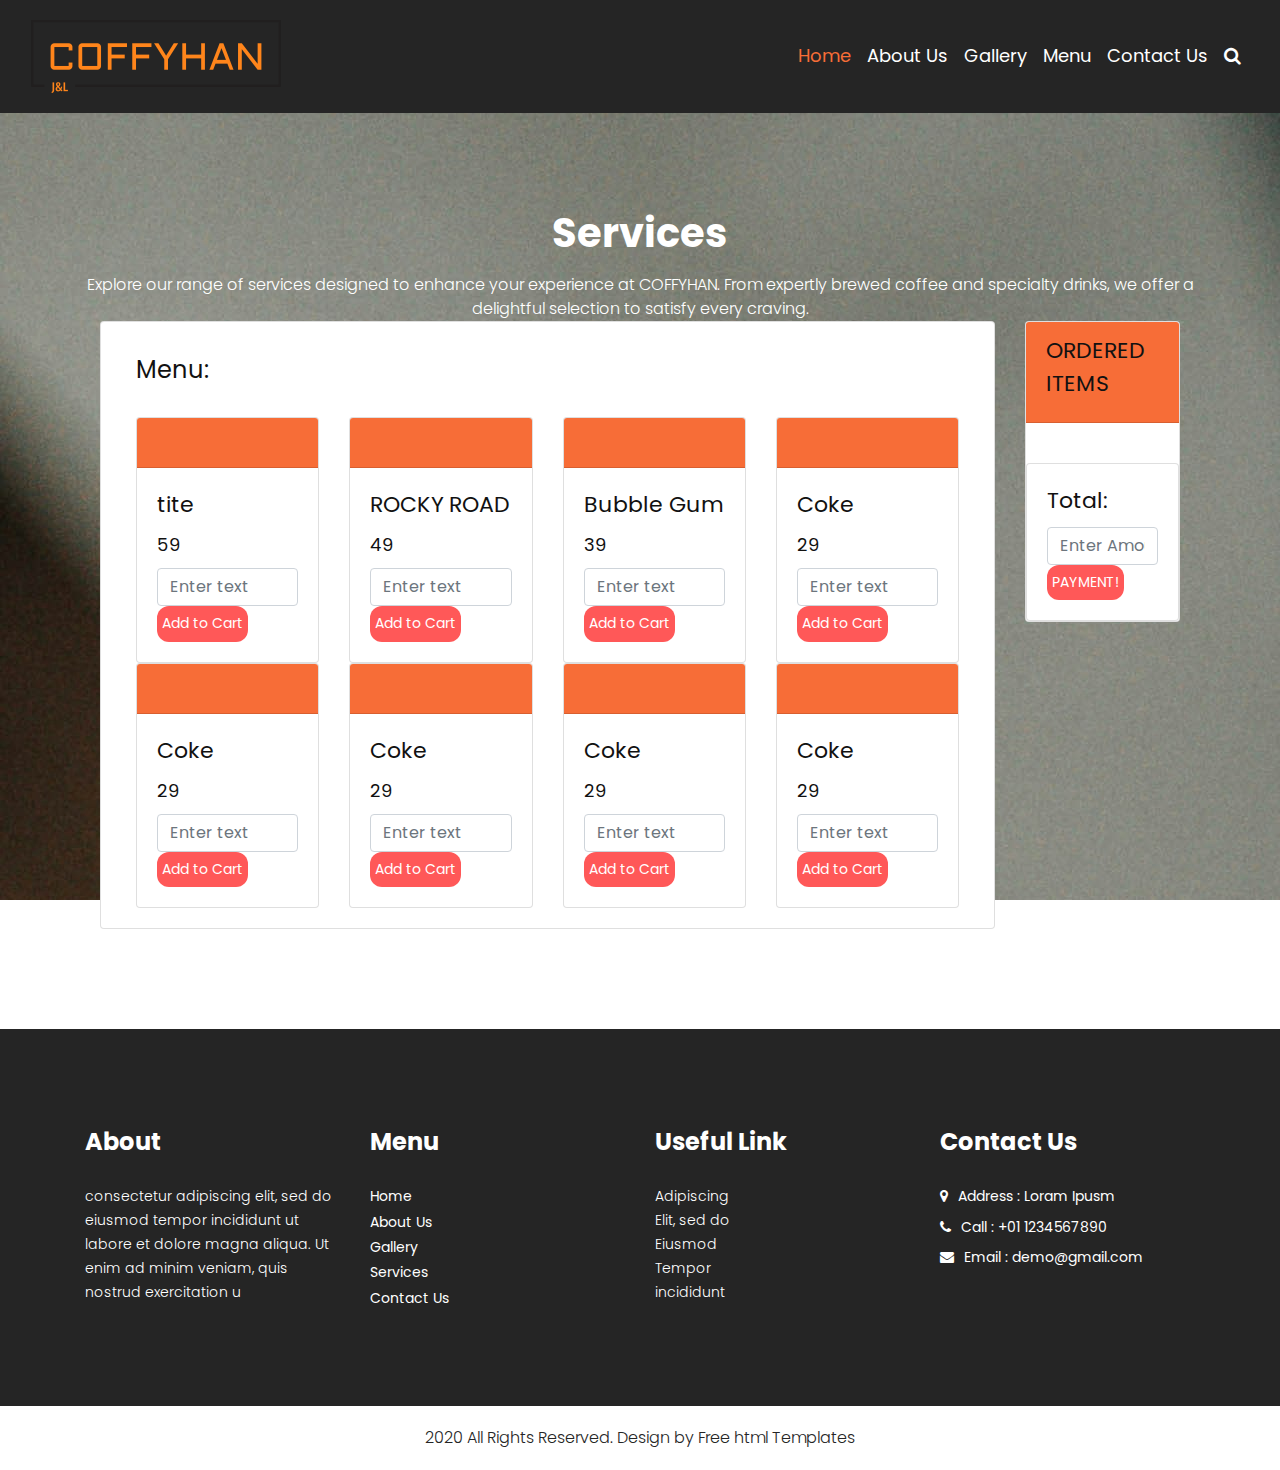
==== services.html @ c464060d "Add files via upload" ====
<!DOCTYPE html>
<html lang="en">
   <head>
      <!-- basic -->
      <meta charset="utf-8">
      <meta http-equiv="X-UA-Compatible" content="IE=edge">
      <meta name="viewport" content="width=device-width, initial-scale=1">
      <!-- mobile metas -->
      <meta name="viewport" content="width=device-width, initial-scale=1">
      <meta name="viewport" content="initial-scale=1, maximum-scale=1">
      <!-- site metas -->
      <title>Services</title>
      <meta name="keywords" content="">
      <meta name="description" content="">
      <meta name="author" content="">
      <!-- bootstrap css -->
      <link rel="stylesheet" type="text/css" href="css/bootstrap.min.css">
      <!-- style css -->
      <link rel="stylesheet" type="text/css" href="css/style.css">
      <!-- Responsive-->
      <link rel="stylesheet" href="css/responsive.css">
      <!-- fevicon -->
      <link rel="icon" href="images/fevicon.png" type="image/gif" />
      <!-- Scrollbar Custom CSS -->
      <link rel="stylesheet" href="css/jquery.mCustomScrollbar.min.css">
      <!-- Tweaks for older IEs-->
      <link rel="stylesheet" href="https://netdna.bootstrapcdn.com/font-awesome/4.0.3/css/font-awesome.css">
      <!-- owl stylesheets --> 
      <link rel="stylesheet" href="css/owl.carousel.min.css">
      <link rel="stylesheet" href="css/owl.theme.default.min.css">
      <link rel="stylesheet" href="https://cdnjs.cloudflare.com/ajax/libs/fancybox/2.1.5/jquery.fancybox.min.css" media="screen">
   </head>
   <body>
      <!--header section start -->
      <div class="header_section">
         <div class="container-fluid">
            <nav class="navbar navbar-expand-lg navbar-light bg-light">
               <div class="logo"><a href="index.html"><img src="images/j123.png"></a></div>
               <button class="navbar-toggler" type="button" data-toggle="collapse" data-target="#navbarNav" aria-controls="navbarNav"aria-expanded="false" aria-label="Toggle navigation">
               <span class="navbar-toggler-icon"></span>
               </button>
               <div class="collapse navbar-collapse" id="navbarNav">
                  <ul class="navbar-nav ml-auto">
                     <li class="nav-item active">
                        <a class="nav-link" href="index.html">Home</a>
                     </li>
                     <li class="nav-item">
                        <a class="nav-link" href="about.html">About Us</a>
                     </li>
                     <li class="nav-item">
                        <a class="nav-link" href="gallery.html">Gallery</a>
                     </li>
                     <li class="nav-item">
                        <a class="nav-link" href="services.html">Menu</a>
                     </li>
                     <li class="nav-item">
                        <a class="nav-link" href="contact.html">Contact Us</a>
                     </li>
                     <li class="nav-item">
                        <a class="nav-link" href="#"><i class="fa fa-search" aria-hidden="true"></i></a>
                     </li>
                  </ul>
               </div>
            </nav>
         </div>
      </div>
      <!--header section end -->
      <!-- services section start -->
      <div class="services_section layout_padding">
         <div class="container">
            <div class="row">
               <div class="col-sm-12">
                  <h1 class="services_taital">Services</h1>
                  <p class="services_text">Explore our range of services designed to enhance your experience at COFFYHAN. From expertly brewed coffee and specialty drinks, we offer a delightful selection to satisfy every craving. </p>
               </div>
            </div>
      <div class="container" >
         <div class="row" id="items" >
           <div class="col-md-10">
             <div class="card">
               <!-- <div class="card-header"> -->
                 <h1 class="Menu">Menu:</h1>
               <!-- </div> -->
               <div class="card-body">     
                 <div class="container">
                   <div class="row">
                     <div class="col-md-3"> <!--Column ITEM 1 card-->
                       <div class="card" id="">
                         <div class="card-header" id="">
                           <img id="" src="" alt="">
                         </div>
                         <div class="card-body">
                           <h2>tite</h2>
                           <h3>59</h3>
                           <div class="quantity">
                             <input type="text" class="form-control" id="Item_1_quantity" placeholder="Enter text">
                           </div>
                           <button id="addtocart" type="button">Add to Cart</button>
                         </div>
                       </div>
                     </div> <!--Column card-->
 
                     <div class="col-md-3"> <!--Column ITEM 2 card-->
                       <div class="card" id="">
                         <div class="card-header" id="">
                           <img id="" src="" alt="">
                         </div>
                         <div class="card-body">
                           <h2>ROCKY ROAD</h2>
                           <h3>49</h3>
                           <div class="quantity">
                             <input type="text" class="form-control" id="Item_2_quantity" placeholder="Enter text">
                           </div>
                           <button id="addtocart" type="button">Add to Cart</button>
                         </div>
                       </div>
                     </div>
 
 
                     
                     <div class="col-md-3"> <!--Column ITEM 3 card-->
                       <div class="card" id="">
                         <div class="card-header" id="">
                           <img id="" src="" alt="">
                         </div>
                         <div class="card-body">
                           <h2>Bubble Gum</h2>
                           <h3>39</h3>
                           <div class="quantity">
                             <input type="text" class="form-control" id="Item_3_quantity" placeholder="Enter text">
                           </div>
                           <button id="addtocart" type="button">Add to Cart</button>
                         </div>
                       </div>
                     </div> <!--Column card-->


                     <div class="col-md-3"> <!--Column ITEM 4 card-->
                       <div class="card" id="">
                         <div class="card-header" id="">
                           <img id="" src="" alt="">
                         </div>
                         <div class="card-body">
                           <h2>Coke</h2>
                           <h3>29</h3>
                           <div class="quantity">
                             <input type="text" class="form-control" id="Item_4_quantity" placeholder="Enter text">
                           </div>
                           <button id="addtocart" type="button">Add to Cart</button>
                         </div>
                       </div>
                     </div> <!--Column card-->
                     <div class="col-md-3"> <!--Column ITEM 4 card-->
                        <div class="card" id="">
                          <div class="card-header" id="">
                            <img id="" src="" alt="">
                          </div>
                          <div class="card-body">
                            <h2>Coke</h2>
                            <h3>29</h3>
                            <div class="quantity">
                              <input type="text" class="form-control" id="Item_4_quantity" placeholder="Enter text">
                            </div>
                            <button id="addtocart" type="button">Add to Cart</button>
                          </div>
                        </div>
                      </div> <!--Column card-->
                      <div class="col-md-3"> <!--Column ITEM 4 card-->
                        <div class="card" id="">
                          <div class="card-header" id="">
                            <img id="" src="" alt="">
                          </div>
                          <div class="card-body">
                            <h2>Coke</h2>
                            <h3>29</h3>
                            <div class="quantity">
                              <input type="text" class="form-control" id="Item_4_quantity" placeholder="Enter text">
                            </div>
                            <button id="addtocart" type="button">Add to Cart</button>
                          </div>
                        </div>
                      </div> <!--Column card-->
                      <div class="col-md-3"> <!--Column ITEM 4 card-->
                        <div class="card" id="">
                          <div class="card-header" id="">
                            <img id="" src="" alt="">
                          </div>
                          <div class="card-body">
                            <h2>Coke</h2>
                            <h3>29</h3>
                            <div class="quantity">
                              <input type="text" class="form-control" id="Item_4_quantity" placeholder="Enter text">
                            </div>
                            <button id="addtocart" type="button">Add to Cart</button>
                          </div>
                        </div>
                      </div> <!--Column card-->
                      <div class="col-md-3"> <!--Column ITEM 4 card-->
                       <div class="card" id="">
                         <div class="card-header" id="">
                           <img id="" src="" alt="">
                         </div>
                         <div class="card-body">
                           <h2>Coke</h2>
                           <h3>29</h3>
                           <div class="quantity">
                             <input type="text" class="form-control" id="Item_4_quantity" placeholder="Enter text">
                           </div>
                           <button id="addtocart" type="button">Add to Cart</button>
                         </div>
                       </div>
                     </div> <!--Column card-->
                   </div>
                 </div>
               </div>
             </div>
           </div>
       
           <div class="col-md-2">
             <div class="card">
               <div class="card-header">
                <h2>ORDERED ITEMS</h2>
               </div>
               <div class="card-body" id="Ordered_Items">
                 <!-- <div class="card">
                   <div class="card-body">
                     <h5 class="card-title">TEST</h5>
                     <p class="card-text">TEST</p>
                   </div>
                 </div> -->
               </div>
               
               <div class="card">
                 <div class="card-body">
                   <h2>Total: <span id="total_amount"> </span> </h2>
                   <input type="text" class="form-control" id="payment_price" placeholder="Enter Amount here">
                   <button id="addtocart" type="button">PAYMENT!</button>
                 </div>
               </div>
             </div>
           </div>
         </div>
       </div>
       </div>
 <script src="app.js"></script>
      <!-- <div class="services_section layout_padding">
         <div class="container">
            <div class="row">
               <div class="col-sm-12">
                  <h1 class="services_taital">Services</h1>
                  <p class="services_text">Typesetting industry lorem Ipsum is simply dummy text of the </p>
               </div>
            </div>
            <div class="services_section_2">
               <div class="row">
                  <div class="col-lg-4 col-sm-12 col-md-4">
                     <div class="box_main active">
                        <div class="house_icon">
                           <img src="images/icon1.png" class="image_1">
                           <img src="images/icon1.png" class="image_2">
                        </div>
                        <h3 class="decorate_text">Original Coffee</h3>
                        <p class="tation_text">Exerci tation ullamcorper suscipit lobortis nisl ut aliquip ex ea </p>
                        <div class="readmore_bt"><a href="#">Read More</a></div>
                     </div>
                  </div>
                  <div class="col-lg-4 col-sm-12 col-md-4">
                     <div class="box_main">
                        <div class="house_icon">
                           <img src="images/icon2.png" class="image_1">
                           <img src="images/icon2.png" class="image_2">
                        </div>
                        <h3 class="decorate_text">20 Coffee Flavors</h3>
                        <p class="tation_text">Exerci tation ullamcorper suscipit lobortis nisl ut aliquip ex ea </p>
                        <div class="readmore_bt"><a href="#">Read More</a></div>
                     </div>
                  </div>
                  <div class="col-lg-4 col-sm-12 col-md-4">
                     <div class="box_main">
                        <div class="house_icon">
                           <img src="images/icon3.png" class="image_1">
                           <img src="images/icon3.png" class="image_2">
                        </div>
                        <h3 class="decorate_text">Pleasant Abient</h3>
                        <p class="tation_text">Exerci tation ullamcorper suscipit lobortis nisl ut aliquip ex ea </p>
                        <div class="readmore_bt"><a href="#">Read More</a></div>
                     </div>
                  </div>
               </div>
            </div>
         </div> -->
      </div>
      <!-- services section end -->
      <!-- footer section start -->
      <div class="footer_section layout_padding">
         <div class="container">
            <div class="row">
               <div class="col-lg-3 col-sm-6">
                  <h3 class="useful_text">About</h3>
                  <p class="footer_text">consectetur adipiscing elit, sed do eiusmod tempor incididunt ut labore et dolore magna aliqua. Ut enim ad minim veniam, quis nostrud exercitation u</p>
               </div>
               <div class="col-lg-3 col-sm-6">
                  <h3 class="useful_text">Menu</h3>
                  <div class="footer_menu">
                     <ul>
                        <li><a href="index.html">Home</a></li>
                        <li><a href="about.html">About Us</a></li>
                        <li><a href="gallery.html">Gallery</a></li>
                        <li><a href="services.html">Services</a></li>
                        <li><a href="contact.html">Contact Us</a></li>
                     </ul>
                  </div>
               </div>
               <div class="col-lg-3 col-sm-6">
                  <h1 class="useful_text">Useful Link</h1>
                  <p class="dummy_text">Adipiscing Elit, sed do Eiusmod Tempor incididunt </p>
               </div>
               <div class="col-lg-3 col-sm-6">
                  <h1 class="useful_text">Contact Us</h1>
                  <div class="location_text">
                     <ul>
                        <li>
                           <a href="#">
                           <i class="fa fa-map-marker" aria-hidden="true"></i><span class="padding_left_10">Address : Loram Ipusm</span>
                           </a>
                        </li>
                        <li>
                           <a href="#">
                           <i class="fa fa-phone" aria-hidden="true"></i><span class="padding_left_10">Call : +01 1234567890</span>
                           </a>
                        </li>
                        <li>
                           <a href="#">
                           <i class="fa fa-envelope" aria-hidden="true"></i><span class="padding_left_10">Email : demo@gmail.com</span>
                           </a>
                        </li>
                     </ul>
                  </div>
               </div>
            </div>
         </div>
      </div>
      <!-- footer section end -->
      <!-- copyright section start -->
      <div class="copyright_section">
         <div class="container">
            <p class="copyright_text">2020 All Rights Reserved. Design by <a href="https://html.design">Free html  Templates</a></p>
         </div>
      </div>
      
      <!-- copyright section end -->
      <!-- Javascript files-->
      <script src="js/jquery.min.js"></script>
      <script src="js/popper.min.js"></script>
      <script src="js/bootstrap.bundle.min.js"></script>
      <script src="js/jquery-3.0.0.min.js"></script>
      <script src="js/plugin.js"></script>
      <!-- sidebar -->
      <script src="js/jquery.mCustomScrollbar.concat.min.js"></script>
      <script src="js/custom.js"></script>     
   </body>
</html>
---- css/style.css ----
/*--------------------------------------------------------------------- File Name: style.css ---------------------------------------------------------------------*/


/*--------------------------------------------------------------------- import Fonts ---------------------------------------------------------------------*/

@import url('https://fonts.googleapis.com/css?family=Rajdhani:300,400,500,600,700');
@import url('https://fonts.googleapis.com/css?family=Poppins:100,100i,200,200i,300,300i,400,400i,500,500i,600,600i,700,700i,800,800i,900,900i');

/*****---------------------------------------- 1) font-family: 'Rajdhani', sans-serif;
 2) font-family: 'Poppins', sans-serif;
 ----------------------------------------*****/


/*--------------------------------------------------------------------- import Files ---------------------------------------------------------------------*/

@import url(animate.min.css);
@import url(normalize.css);
@import url(icomoon.css);
@import url(css/font-awesome.min.css);
@import url(meanmenu.css);
@import url(owl.carousel.min.css);
@import url(swiper.min.css);
@import url(slick.css);
@import url(jquery.fancybox.min.css);
@import url(jquery-ui.css);
@import url(nice-select.css);

/*--------------------------------------------------------------------- skeleton ---------------------------------------------------------------------*/

* {
    box-sizing: border-box !important;
    transition: ease all 0.5s;
}

html {
    scroll-behavior: smooth;
}

body {
    color: #666666;
    font-size: 14px;
    font-family: Poppins;
    line-height: 1.80857;
    font-weight: normal;
    overflow-x: hidden !important;
}

a {
    color: #1f1f1f;
    text-decoration: none !important;
    outline: none !important;
    -webkit-transition: all .3s ease-in-out;
    -moz-transition: all .3s ease-in-out;
    -ms-transition: all .3s ease-in-out;
    -o-transition: all .3s ease-in-out;
    transition: all .3s ease-in-out;
}

h1,
h2,
h3,
h4,
h5,
h6 {
    letter-spacing: 0;
    font-weight: normal;
    position: relative;
    padding: 0 0 10px 0;
    font-weight: normal;
    line-height: normal;
    color: #111111;
    margin: 0
}

h1 {
    font-size: 24px
}

h2 {
    font-size: 22px
}

h3 {
    font-size: 18px
}

h4 {
    font-size: 16px
}

h5 {
    font-size: 14px
}

h6 {
    font-size: 13px
}

*,
*::after,
*::before {
    -webkit-box-sizing: border-box;
    -moz-box-sizing: border-box;
    box-sizing: border-box;
}

h1 a,
h2 a,
h3 a,
h4 a,
h5 a,
h6 a {
    color: #212121;
    text-decoration: none!important;
    opacity: 1
}

button:focus {
    outline: none;
}

ul,
li,
ol {
    margin: 0px;
    padding: 0px;
    list-style: none;
}

p {
    margin: 20px;
    font-weight: 300;
    font-size: 15px;
    line-height: 24px;
}

a {
    color: #222222;
    text-decoration: none;
    outline: none !important;
}

a,
.btn {
    text-decoration: none !important;
    outline: none !important;
    -webkit-transition: all .3s ease-in-out;
    -moz-transition: all .3s ease-in-out;
    -ms-transition: all .3s ease-in-out;
    -o-transition: all .3s ease-in-out;
    transition: all .3s ease-in-out;
}

img {
    max-width: 100%;
    height: auto;
}

 :focus {
    outline: 0;
}

.paddind_bottom_0 {
    padding-bottom: 0 !important;
}

.btn-custom {
    margin-top: 20px;
    background-color: transparent !important;
    border: 2px solid #ddd;
    padding: 12px 40px;
    font-size: 16px;
}

.lead {
    font-size: 18px;
    line-height: 30px;
    color: #767676;
    margin: 0;
    padding: 0;
}

.form-control:focus {
    border-color: #ffffff !important;
    box-shadow: 0 0 0 .2rem rgba(255, 255, 255, .25);
}

.navbar-form input {
    border: none !important;
}

.badge {
    font-weight: 500;
}

blockquote {
    margin: 20px 0 20px;
    padding: 30px;
}

button {
    border: 0;
    margin: 0;
    padding: 0;
    cursor: pointer;
}

.full {
    float: left;
    width: 100%;
}

.layout_padding {
    padding-top: 90px;
    padding-bottom: 0px;
}

/* header section start */

.header_section {
    width: 100%;
    float: left;
    background-color: #252525;
    height: auto;
    background-size: 100%;
}

.bg-light {
    background-color: transparent !important;
}

.header_main {
    width: 100%;
    float: left;
    background: #10e2bd;
    height: 80px;
}

.navbar-light .navbar-nav .active>.nav-link,
.navbar-light .navbar-nav .nav-link.active,
.navbar-light .navbar-nav .nav-link.show,
.navbar-light .navbar-nav .show>.nav-link {
    color: #f76d37;
}

.navbar-light .navbar-nav .nav-link:focus,
.navbar-light .navbar-nav .nav-link:hover {
    color: #f76d37;
}

.navbar {
    padding: 20px 1rem;
}

.navbar-expand-lg .navbar-nav .nav-link {
    padding-right: .5rem;
    padding-left: .5rem;
    font-size: 18px;
    color: #fff;
}



/* header section end */

/* banner section start */

.banner_section {
    width: 100%;
    float: center;
    background-image: url(../images/bannerbg3.jpg);
    height: auto;
    background-size: 100%;
    padding: 10px 0px 25px 0px;
    background-repeat: no-repeat;
    background-size: cover;
    
}

.card-header{
    background-color: #F76D37;
}

/* services card button */
#addtocart{
    color: white;
    background-color: #FF5858;
    border: none;
    border-radius: 12px;
    padding: 5px;

}

.Menu{
    margin-top: 30px;
    margin-left: 35px;
}

/* end ng services buttons */
.banner_taital {
    width: 100%;
    float: center;
    padding: 100px 50px;
    border: #1D3834;
}

.outstanding_text {
    width: 100%;
    float: left;
    font-size: 60px;
    color: #252525;
    padding-bottom: 0px;
}

.coffee_text {
    width: 100%;
    float: left;
    font-size: 70px;
    color: #fdfcfa;
    font-weight: bold;
    padding-bottom: 0px;
}

.there_text {
    width: 100%;
    float: center;
    font-size: 16px;
    color: #fff;
    margin: 0px;
    padding-bottom: 30px;
}
/* .about_img{
    height: 50px;
    size: px; */


.learnmore_bt {
    width: 170px;
}

.learnmore_bt a {
    width: 100%;
    float: left;
    padding-right: 0;
    background-color: #252525;
    color: #fff;
    text-align: center;
    margin-right: 12px;
    height: 53px;
    padding: 15px 40px;
    font-size: 14px;
    text-transform: uppercase;
}

.learnmore_bt a:hover {
    background-color: #f76d37;
    color: #fff;
}

#main_slider a.carousel-control-next {
    left: 0px;
    right: -60px;
    top: 440px;
}

#main_slider a.carousel-control-prev {
    left: -60px;
    right: 0px;
    top: 440px;
}

#main_slider .carousel-control-next,
#main_slider .carousel-control-prev {
    width: 45px;
    height: 45px;
    background: #fff;
    opacity: 1;
    font-size: 30px;
    color: #333333;
    margin: 0 auto;
    z-index: 1;
    margin: 0 auto;
    text-align: center;
}

#main_slider .carousel-control-next:focus,
#main_slider .carousel-control-next:hover,
#main_slider .carousel-control-prev:focus,
#main_slider .carousel-control-prev:hover {
    color: #ffffff;
    background-color: #f76d37;
}

/* banner section end */

/* about section start */

.about_section {
    width: 100%;
    float: left;
}

.about_taital_main {
    width: 100%;
    float: left;
    padding: 120px 0px;
}

.about_taital {
    width: 100%;
    float: left;
    font-size: 40px;
    color: #f76d37;
    font-weight: bold;
    text-transform: uppercase;
}

.about_text {
    width: 100%;
    float: left;
    font-size: 16px;
    color: #4c4c4b;
    margin: 0px;
    padding-top: 10px;
}

.about_text {
    width: 100%;
    float: left;
    font-size: 16px;
    color: #4c4c4b;
    margin: 0px;
    padding-top: 10px;
}

.read_bt {
    width: 175px;
    float: left;
    padding-top: 40px;
}

.read_bt a {
    width: 100%;
    float: left;
    font-size: 18px;
    background-color: #252525;
    color: #ffffff;
    text-align: center;
    padding: 8px;
}

.read_bt a:hover {
    color: #ffffff;
    background-color: #f76d37;
}

/* about section end */

/* gallery section start */

.gallery_section {
    width: 100%;
    float: left;
    padding-bottom: 90px;
}

.gallery_taital {
    width: 100%;
    float: left;
    text-align: center;
    font-size: 40px;
    color: #f76d37;
    font-weight: bold;
}

.gallery_text {
    width: 100%;
    float: left;
    font-size: 16px;
    text-align: center;
    margin: 0px;
    padding-top: 20px;
    color: #262525;
}

.gallery_section_2 {
    width: 100%;
    float: left;
    padding-top: 50px;
}

.image {
    display: block;
    width: 100%;
    height: auto;
}

img.image {
    min-height: 300px;
}

.container_main {
    position: relative;
}

.overlay {
    position: absolute;
    top: 0;
    bottom: 0;
    left: 0;
    right: 0;
    height: 100%;
    width: 100%;
    opacity: 0;
    transition: .5s ease;
    background-color: rgb(254, 230, 220, 0.6);
    margin: 0 auto;
}

.container_main:hover .overlay {
    opacity: 1;
}

.text {
    color: white;
    font-size: 60px;
    position: absolute;
    top: 50%;
    left: 50%;
    -webkit-transform: translate(-50%, -50%);
    -ms-transform: translate(-50%, -50%);
    transform: translate(-50%, -50%);
    width: 80%;
    text-align: center;
}

.seemore_bt {
    width: 170px;
    margin: 0 auto;
    text-align: center;
    display: flex;
}

.seemore_bt a {
    width: 100%;
    text-align: center;
    font-size: 18px;
    color: #ffffff;
    background-color: #252525;
    padding: 10px 0px;
    margin-top: 40px;
}

.seemore_bt a:hover {
    background-color: #f76d37;
    color: #ffffff;
}

a:hover {
    color: #f76d37;
    text-decoration: underline;
}

/* gallery section end */

/* services section start */

.services_section {
    width: 100%;
    float: left;
    background-image: url(../images/coffyhanbg.jpg);
    height: auto;
    padding-bottom: 100px;
    background-attachment: fixed;
}

.services_taital {
    width: 100%;
    float: left;
    font-size: 40px;
    color: #ffffff;
    font-weight: bold;
    text-align: center;
}

.services_text {
    width: 100%;
    float: left;
    font-size: 16px;
    color: #ffffff;
    margin: 0px;
    text-align: center;
}

.house_icon {
    width: 200px;
    height: auto;
    border-radius: 100%;
    display: flex;
    justify-content: center;
    align-items: center;
    margin: 0 auto;
}

.house_icon img {
    width: 45px;
    min-height: 50px;
}

.box_main .house_icon .image_2 {
    display: none;
}

.box_main:hover .house_icon .image_2 {
    display: block;
}

.box_main:hover .house_icon .image_1 {
    display: none;
}

.box_main:hover {
    background-color: #ffffff;
}

.box_main {
    width: 100%;
    background-color: #f76d37;
    padding: 40px 30px;
    box-shadow: 0px 0px 18px -6px;
}

.box_main:hover .decorate_text {
    color: #000;
}

.box_main:hover .tation_text {
    color: #000;
}

.box_main:hover .readmore_bt {
    display: block;
}

.box_main:hover .readmore_bt a {
    color: #ffffff;
    background-color: #000;
}

.services_section_2 {
    width: 100%;
    float: left;
    padding-top: 50px;
}

.decorate_text {
    width: 100%;
    font-size: 28px;
    color: #ffffff;
    padding-top: 30px;
    text-align: center;
}

.tation_text {
    width: 100%;
    font-size: 14px;
    color: #ffffff;
    margin: 0px;
    text-align: center;
}

.readmore_bt {
    width: 175px;
    padding-top: 40px;
    margin: 0 auto;
    display: flex;
    display: none;
    padding-bottom: 40px;
}

.readmore_bt a {
    width: 100%;
    float: left;
    font-size: 18px;
    background-color: #070603;
    color: #ffffff;
    text-align: center;
    padding: 8px;
    text-transform: uppercase;
}

.readmore_bt a:hover {
    color: #ffffff;
    background-color: #f76d37;
}

/* services section end */

/* client section start */

.client_section {
    width: 100%;
    float: left;
}

.client_taital {
    width: 100%;
    float: left;
    font-size: 40px;
    color: #f76d37;
    font-weight: bold;
    font-family: 'Poppins', sans-serif;
}

.client_text {
    width: 100%;
    font-size: 16px;
    color: #252525;
    margin: 0 auto;
}

.client_section_2 {
    width: 100%;
    float: left;
    margin-top: 50px;
    padding-bottom: 100px;
}

.testimonial_section_2 {
    width: 100%;
    float: left;
    padding: 0px 40px 30px 40px;
    position: relative;
}

.testimonial_section_2::after {
    content: '';
    position: absolute;
    width: 100px;
    height: 150px;
    border-top: 3px solid #252525;
    border-left: 3px solid #252525;
    top: 12px;
    left: 0px;
    right: initial;
}

.testimonial_section_2::before {
    content: '';
    position: absolute;
    width: 100px;
    height: 150px;
    border-bottom: 3px solid #252525;
    border-right: 3px solid #252525;
    top: 12px;
    left: initial;
    right: 0px;
}

.client_name_text {
    width: 100%;
    float: left;
    font-size: 24px;
    color: #f76d37;
    text-transform: uppercase;
    padding-left: 100px;
    font-weight: bold;
}

.quick_icon {
    text-align: right;
    padding-left: 30px;
}

.customer_text {
    width: 100%;
    float: left;
    font-size: 16px;
    color: #252525;
    margin: 0px;
}

.carousel-indicators li {
    position: relative;
    -ms-flex: 0 1 auto;
    flex: 0 1 auto;
    width: 55px;
    height: 18px;
    margin-right: 3px;
    margin-left: 3px;
    text-indent: -999px;
    background-color: #252525;
    border-radius: 20px;
}

.carousel-indicators {
    bottom: 0px;
}

.carousel-indicators .active {
    background-color: #f76d37;
}

/* client section end */

/* contact section start */

.contact_section {
    width: 100%;
    float: left;
}

.contact_text {
    width: 100%;
    float: left;
    font-size: 40px;
    text-align: center;
    color: #f76d37;
    font-weight: bold;
}

.contact_section_2 {
    width: 100%;
    float: left;
}

.mail_section {
    width: 100%;
    float: left;
    background-image: url(../images/img-9.png);
    height: auto;
    padding: 23px 70px;
    background-repeat: no-repeat;
    background-size: cover;
}

.long_text {
    width: 52%;
    margin: 0 auto;
    font-size: 16px;
    text-align: center;
    color: #b2afaf;
    padding-top: 30px;
    display: flex;
}

.email_text {
    width: 100%;
    float: left;
    margin-top: 20px;
}

.email-bt {
    color: #080707;
    width: 100%;
    height: 55px;
    font-size: 20px;
    padding: 20px 40px;
    border: 0px;
    border-radius: 30px;
}

.massage-bt {
    color: #080707;
    width: 100%;
    height: 150px;
    font-size: 20px;
    padding: 40px;
    border: 0px;
    border-radius: 50px;
}

.send_btn {
    width: 170px;
    margin: 0 auto;
    text-align: center;
}

.main_bt a {
    width: 100%;
    margin: 0 auto;
    text-align: center;
    font-size: 16px;
    color: #ffffff;
    background-color: #d33a11;
    padding: 15px 50px 12px 50px;
    border-radius: 30px;
    display: block;
}

.main_bt a {
    color: #ffffff;
    background-color: #d33a11;
}

.main_bt a:hover {
    color: #323131;
    background-color: #ffffff;
}

.padding_0 {
    padding: 0px;
}

/* contact section end */

/* footer section start */

.footer_section {
    width: 100%;
    float: left;
    background-color: #252525;
    height: auto;
    padding: 95px 0px;
}

.useful_text {
    width: 100%;
    font-size: 24px;
    color: #ffffff;
    margin-bottom: 15px;
    font-weight: bold;
}

.footer_text {
    width: 100%;
    float: left;
    font-size: 14px;
    color: #ffffff;
    margin: 0px;
}

.footer_menu {
    width: 100%;
    float: left;
}

.footer_menu ul {
    margin: 0px;
    padding: 0px;
}

.footer_menu li {
    font-size: 14px;
    color: #ffffff;
}

.footer_menu li a {
    color: #ffffff;
}

.footer_menu li a:hover {
    color: #f76d37;
}

.dummy_text {
    width: 30%;
    float: left;
    font-size: 14px;
    color: #ffffff;
    margin: 0px;
}

.location_text {
    width: 100%;
    float: left;
}

.location_text ul {
    margin: 0px;
    padding: 0px;
}

.location_text li {
    font-size: 14px;
    color: #ffffff;
    padding: 0px 0px 5px 0px;
}

.location_text li a {
    color: #ffffff;
}

.location_text li a:hover {
    color: #f76d37;
}

.padding_left_10 {
    padding-left: 10px;
}


/* footer section end */

/* copyright section start */

.copyright_section {
    width: 100%;
    float: left;
    background-color: #ffffff;
    height: auto;
}

.copyright_text {
    width: 100%;
    float: left;
    font-size: 16px;
    color: #252525;
    text-align: center;
    margin-left: 0px;
}

.copyright_text a {
    color: #252525;
}

.copyright_text a:hover {
    color: #f76d37;
}


/* copyright section end */

.margin_top90 {
    margin-top: 90px;
}
---- css/responsive.css ----
/*--------------------------------------------------------------------- File Name: responsive.css ---------------------------------------------------------------------*/


/*------------------------------------------------------------------- 991px x 768px ---------------------------------------------------------------------*/

@media only screen and (min-width: 768px) and (max-width: 991px) {
    .header-search {
        padding: 15px 0px;
    }
}


/*------------------------------------------------------------------- 767px x 599px ---------------------------------------------------------------------*/

@media only screen and (min-width: 599px) and (max-width: 767px) {
    .logo {
        text-align: center;
    }
    .cart-content-right {
        padding-bottom: 5px;
    }
    .mg {
        margin: 0px 0px;
    }
    .menu-area-main {
        height: 256px;
        overflow-y: auto;
    }
    .megamenu>.row [class*="col-"] {
        padding: 0px;
    }
    .menu-area-main .megamenu .men-cat {
        padding: 0px 15px;
    }
    .menu-area-main .megamenu .women-cat {
        padding: 0px 15px;
    }
    .menu-area-main .megamenu .el-cat {
        padding: 0px 15px;
    }
    .mean-container .mean-nav ul li a.mean-expand {
        height: 19px;
    }
    .category-box.women-box {
        display: none;
    }
    .cart-box {
        display: inline-block;
        margin: 0px 30px;
    }
    .wish-box {
        float: none;
        margin: 0px 30px;
        display: inline-block;
    }
    .menu-add {
        display: none;
    }
    .category-box {
        display: none;
    }
    .mean-container .mean-nav ul li ol {
        padding: 0px;
    }
    .mean-container .mean-nav ul li a {
        padding: 10px 20px;
        width: 94.8%;
    }
    .mean-container .mean-nav ul li li a {
        width: 92%;
        padding: 1em 4%;
    }
    .mean-container .mean-nav ul li li li a {
        width: 100%;
    }
    .header-search {
        padding: 15px 0px;
    }
    #collapseFilter.d-md-block {
        padding: 30px 0px;
    }
}


/*------------------------------------------------------------------- 599px x 280px ---------------------------------------------------------------------*/

@media only screen and (min-width: 280px) and (max-width: 599px) {
    .cart-content-right {
        padding-bottom: 5px;
    }
    .megamenu>.row [class*="col-"] {
        padding: 0px;
    }
    .menu-area-main .megamenu .men-cat {
        padding: 0px 15px;
    }
    .menu-area-main .megamenu .women-cat {
        padding: 0px 15px;
    }
    .menu-area-main .megamenu .el-cat {
        padding: 0px 15px;
    }
    .mean-container .mean-nav ul li a {
        padding: 1em 4%;
        width: 92%;
    }
    .mean-container .mean-nav ul li li a {
        width: 90%;
        padding: 1em 5%;
    }
    .mean-container .sub-full.megamenu-categories ol li a {
        padding: 5px 0px;
        text-transform: capitalize;
        width: 100%;
    }
    .megamenu .sub-full.megamenu-categories .women-box .banner-up-text a {
        width: auto;
        border: none;
        float: none;
    }
    .menu-area-main {
        height: 45px;
        overflow-y: auto;
    }
    .mean-container .mean-nav ul li a.mean-expand {
        top: 0;
    }
}

@media (min-width: 992px) and (max-width: 1199px) {
    #main_slider a.carousel-control-prev {
        top: 95%;
    }
    #main_slider a.carousel-control-next {
        top: 95%;
    }
    .banner_taital {
        padding: 20px 0px;
    }
    .banner_section {
        background-size: 100% 100%;
        padding: 50px 0px;
    }
    .about_taital_main {
        padding: 60px 0px;
    }
    .mail_section {
        padding: 23px 20px;
    }
    .decorate_text {
        font-size: 26px;
    }
}

@media (min-width: 768px) and (max-width: 991px) {
    #main_slider a.carousel-control-prev {
        top: 90%;
    }
    #main_slider a.carousel-control-next {
        top: 90%;
    }
    .navbar {
        padding: 20px 0px;
    }
    .logo {
        width: 50%;
    }
    .navbar-toggler {
        background-color: #fff;
        border: 1px solid #fff;
    }
    .navbar-expand-lg .navbar-nav .nav-link {
        text-align: center;
    }
    .banner_section {
        background-size: 100% 100%;
    }
    .outstanding_text {
        font-size: 50px;
    }
    .coffee_text {
        font-size: 60px;
    }
    .there_text {
        width: 60%;
        font-size: 14px;
    }
    .about_taital_main {
        padding: 31px 0px;
    }
    .about_text {
        font-size: 14px;
    }
    .about_img {
        margin-top: 30px;
    }
    .gallery_text {
        font-size: 14px;
    }
    img.image {
        min-height: 210px;
    }
    .box_main {
        margin-top: 20px;
    }
    .mail_section {
        padding: 23px 15px;
    }
    .footer_section {
        padding: 50px 0px;
    }
    .useful_text {
        padding-top: 20px;
    }
    .box_main {
        padding: 40px 5px;
    }
    .container_main {
        margin-top: 30px;
    }
    .gallery_section_2 {
        padding-top: 0;
    }
    .testimonial_section_2 {
        padding: 0px 0px 30px 0px;
    }
    .testimonial_section_2::before {
        height: 200px;
    }
    .testimonial_section_2::after {
        height: 200px;
    }
    .customer_text {
        font-size: 14px;
        padding: 0px 30px;
    }
    .client_name_text {
        padding-left: 130px;
    }
    .client_section_2 {
        padding-bottom: 50px;
    }
    .decorate_text {
        font-size: 22px;
    }
}

@media (min-width: 576px) and (max-width: 767px) {
    #main_slider a.carousel-control-prev {
        top: 90%;
    }
    #main_slider a.carousel-control-next {
        top: 90%;
    }
    .navbar {
        padding: 20px 0px;
    }
    .logo {
        width: 50%;
    }
    .navbar-toggler {
        background-color: #fff;
        border: 1px solid #fff;
    }
    .navbar-expand-lg .navbar-nav .nav-link {
        text-align: center;
    }
    .banner_section {
        background-size: 100% 100%;
    }
    .outstanding_text {
        font-size: 30px;
    }
    .coffee_text {
        font-size: 40px;
    }
    .there_text {
        width: 100%;
        font-size: 14px;
    }
    .about_taital_main {
        padding: 0px;
    }
    .about_text {
        font-size: 14px;
    }
    .about_img {
        margin-top: 30px;
    }
    .gallery_text {
        font-size: 14px;
    }
    .box_main {
        margin-top: 20px;
    }
    .mail_section {
        padding: 23px 15px;
    }
    .footer_section {
        padding: 50px 0px;
    }
    .useful_text {
        padding-top: 20px;
    }
    .container_main {
        margin-top: 30px;
    }
    .gallery_section_2 {
        padding-top: 0;
    }
    .testimonial_section_2 {
        padding: 0px 0px 30px 0px;
    }
    .testimonial_section_2::before {
        display: none;
    }
    .testimonial_section_2::after {
        display: none;
    }
    .client_name_text {
        padding-left: 0px;
    }
    .customer_text {
        font-size: 14px;
    }
    .client_section_2 {
        padding-bottom: 50px;
    }
}

@media (max-width: 575px) {
    #main_slider a.carousel-control-prev {
        top: 90%;
    }
    #main_slider a.carousel-control-next {
        top: 90%;
    }
    .navbar {
        padding: 20px 0px;
    }
    .logo {
        width: 50%;
    }
    .navbar-toggler {
        background-color: #fff;
        border: 1px solid #fff;
    }
    .navbar-expand-lg .navbar-nav .nav-link {
        text-align: center;
    }
    .banner_section {
        background-size: 100% 100%;
    }
    .outstanding_text {
        font-size: 30px;
    }
    .coffee_text {
        font-size: 40px;
    }
    .there_text {
        width: 100%;
        font-size: 14px;
    }
    .about_taital_main {
        padding: 0px;
    }
    .about_text {
        font-size: 14px;
    }
    .about_img {
        margin-top: 30px;
    }
    .gallery_text {
        font-size: 14px;
    }
    .box_main {
        margin-top: 20px;
    }
    .mail_section {
        padding: 23px 15px;
    }
    .footer_section {
        padding: 50px 0px;
    }
    .useful_text {
        padding-top: 20px;
    }
    .container_main {
        margin-top: 30px;
    }
    .gallery_section_2 {
        padding-top: 0;
    }
    .testimonial_section_2 {
        padding: 0px 0px 30px 0px;
    }
    .testimonial_section_2::before {
        display: none;
    }
    .testimonial_section_2::after {
        display: none;
    }
    .client_name_text {
        padding-left: 0px;
    }
    .customer_text {
        font-size: 14px;
    }
    .client_section_2 {
        padding-bottom: 50px;
    }
}
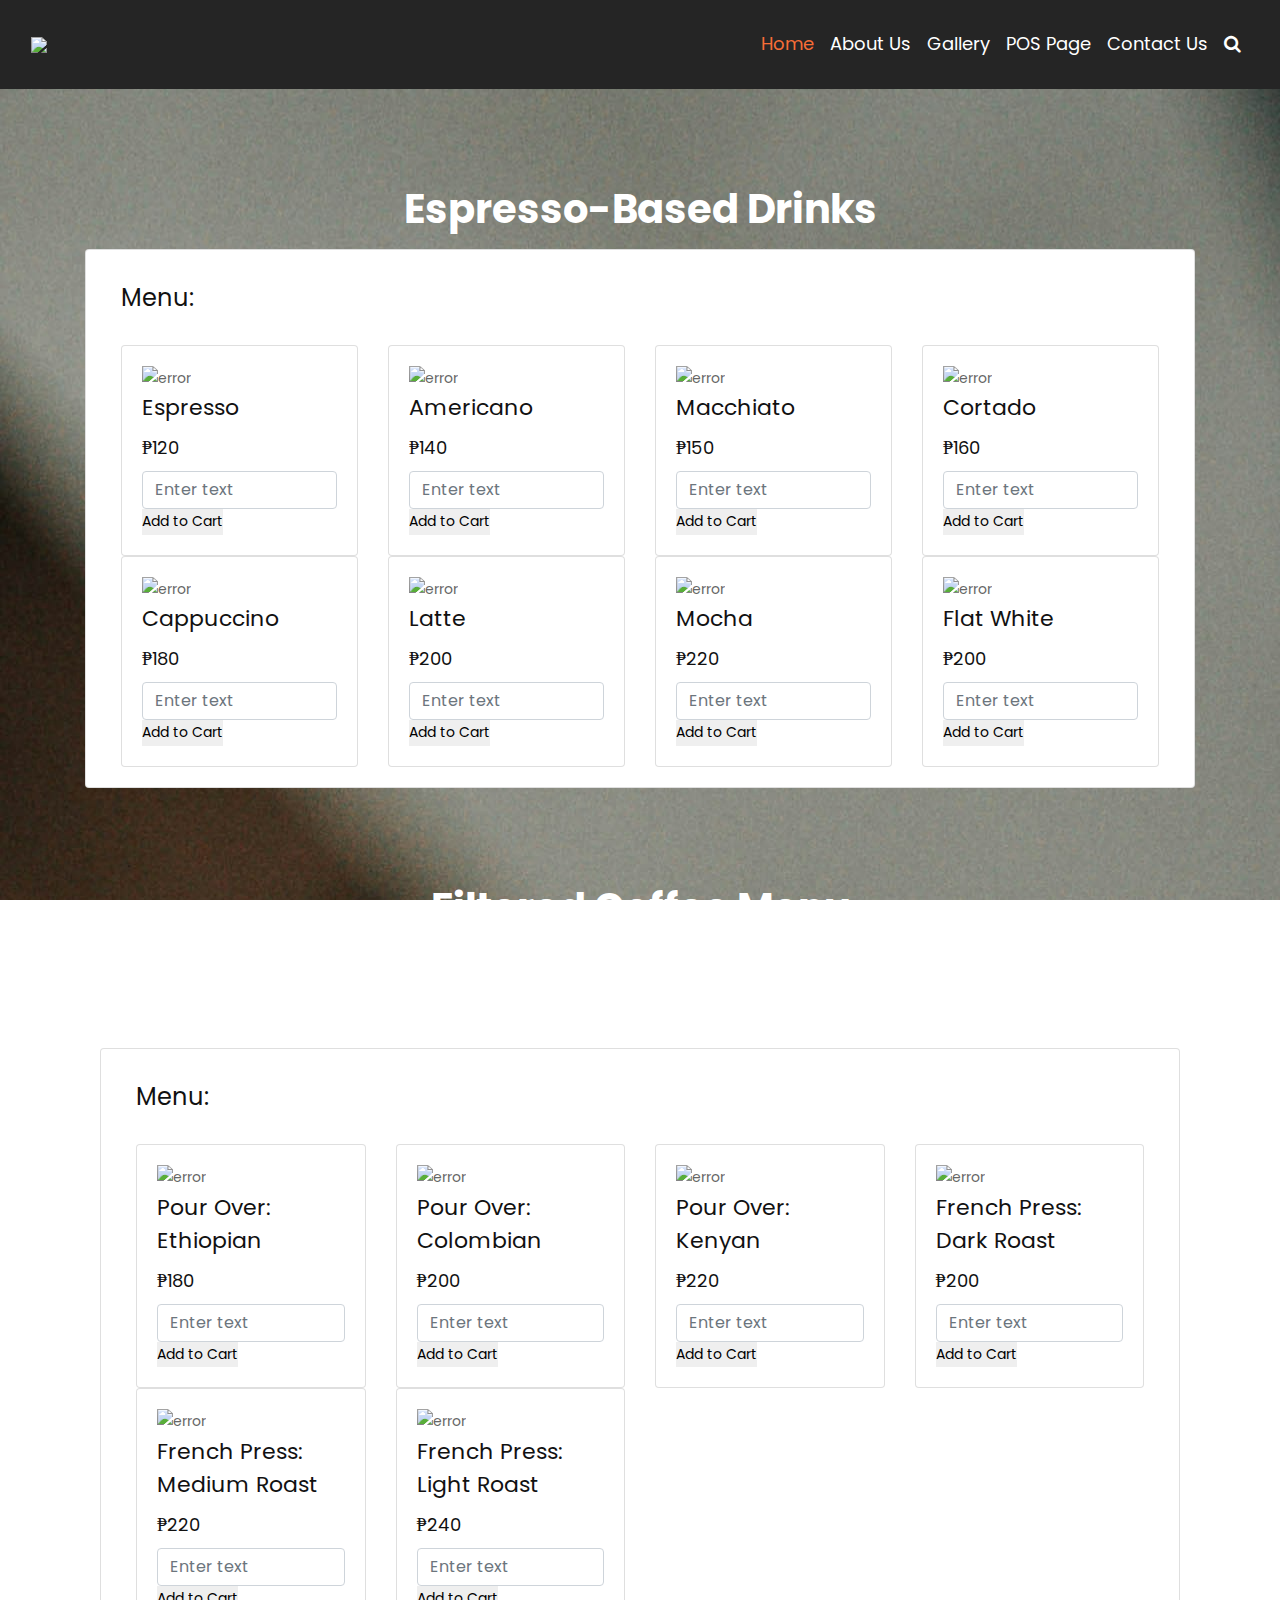
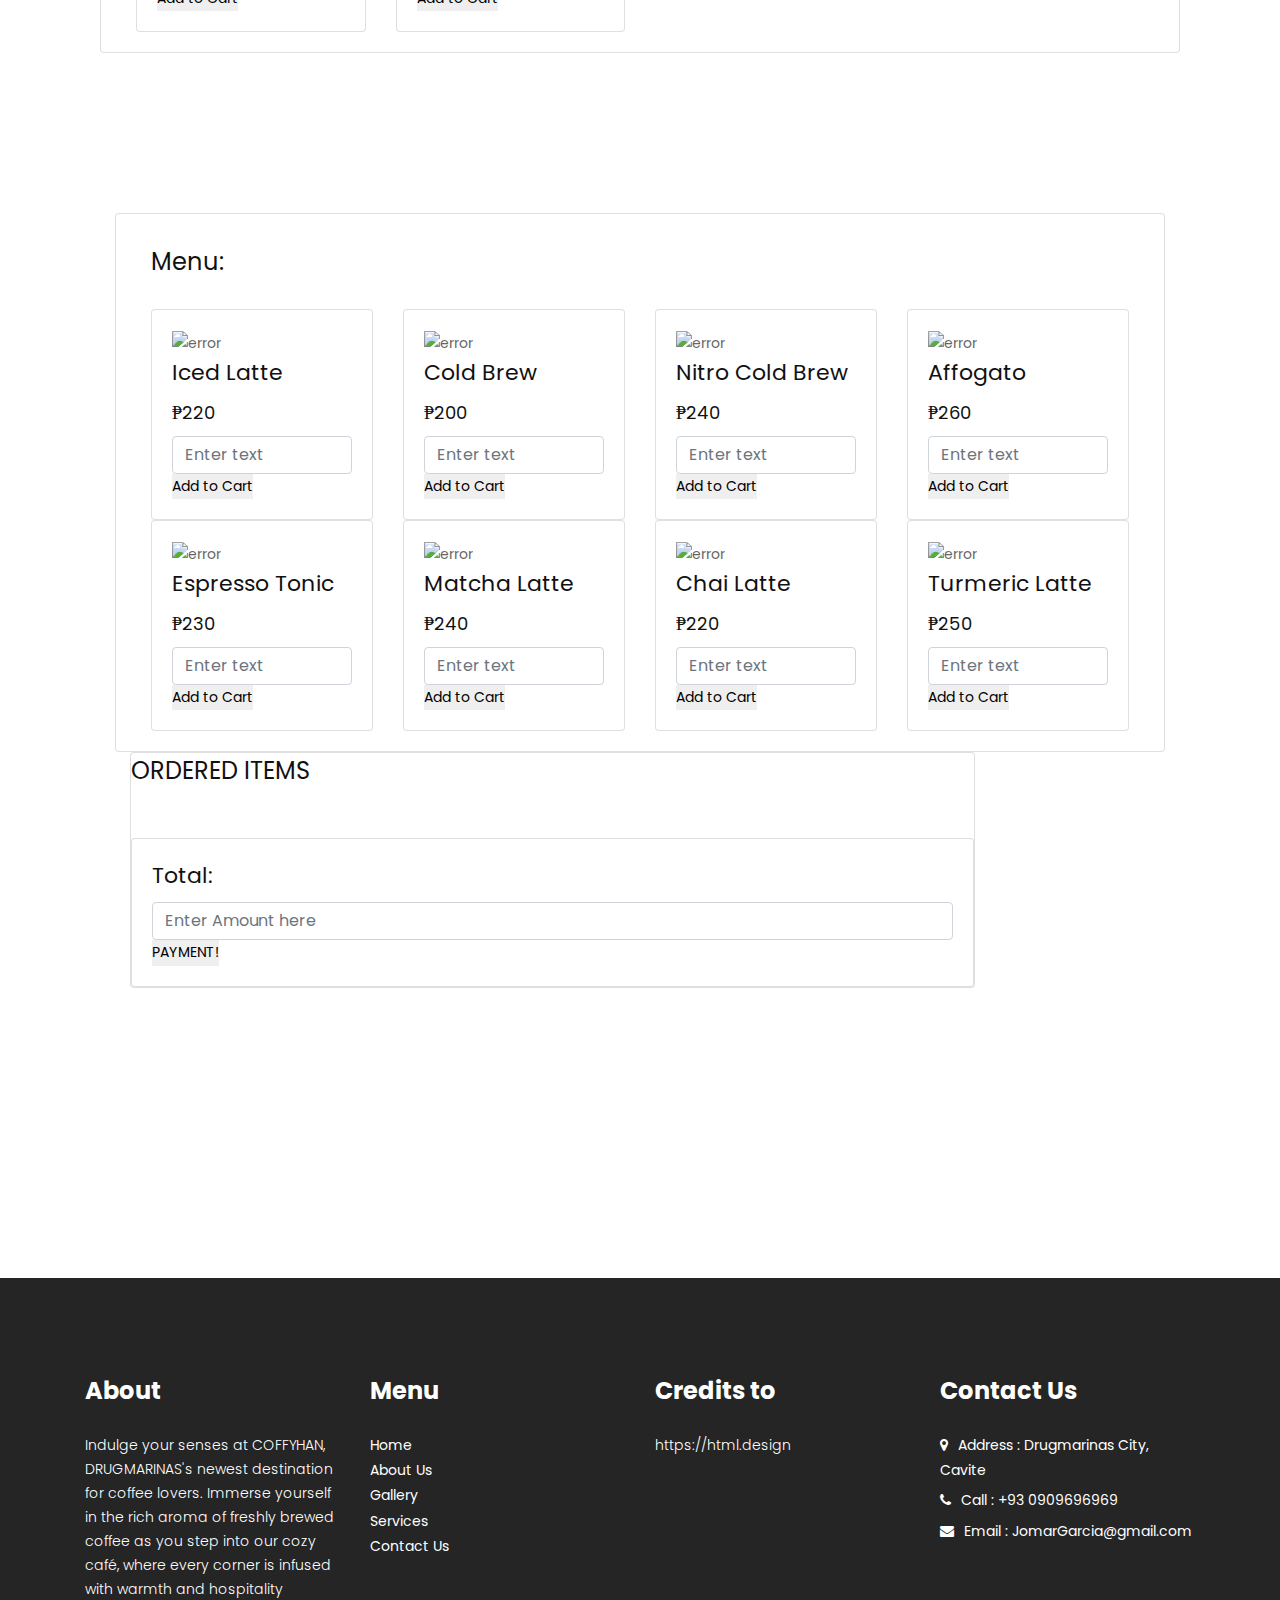
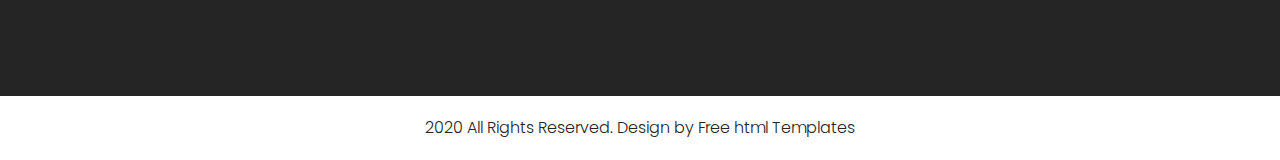
==== commit aaf4de90: "Merge 38717209c6c216eacef7ef1be8ffc9b6cab10ee4 into c464060da17dd9e7d60802c5f2048abbc3626369" ====
--- a/services.html
+++ b/services.html
@@ -35,7 +35,7 @@
       <div class="header_section">
          <div class="container-fluid">
             <nav class="navbar navbar-expand-lg navbar-light bg-light">
-               <div class="logo"><a href="index.html"><img src="images/j123.png"></a></div>
+               <div class="logo"><a href="index.html"><img src="images/coffylogo.png"></a></div>
                <button class="navbar-toggler" type="button" data-toggle="collapse" data-target="#navbarNav" aria-controls="navbarNav"aria-expanded="false" aria-label="Toggle navigation">
                <span class="navbar-toggler-icon"></span>
                </button>
@@ -51,7 +51,7 @@
                         <a class="nav-link" href="gallery.html">Gallery</a>
                      </li>
                      <li class="nav-item">
-                        <a class="nav-link" href="services.html">Menu</a>
+                        <a class="nav-link" href="services.html">POS Page</a>
                      </li>
                      <li class="nav-item">
                         <a class="nav-link" href="contact.html">Contact Us</a>
@@ -67,289 +67,538 @@
       <!--header section end -->
       <!-- services section start -->
       <div class="services_section layout_padding">
-         <div class="container">
-            <div class="row">
-               <div class="col-sm-12">
-                  <h1 class="services_taital">Services</h1>
-                  <p class="services_text">Explore our range of services designed to enhance your experience at COFFYHAN. From expertly brewed coffee and specialty drinks, we offer a delightful selection to satisfy every craving. </p>
-               </div>
-            </div>
-      <div class="container" >
-         <div class="row" id="items" >
-           <div class="col-md-10">
-             <div class="card">
-               <!-- <div class="card-header"> -->
-                 <h1 class="Menu">Menu:</h1>
-               <!-- </div> -->
-               <div class="card-body">     
-                 <div class="container">
-                   <div class="row">
-                     <div class="col-md-3"> <!--Column ITEM 1 card-->
-                       <div class="card" id="">
-                         <div class="card-header" id="">
-                           <img id="" src="" alt="">
+        <div class="container">
+          <div class="row">
+             <div class="col-sm-12">
+                <h1 class="services_taital">Espresso-Based Drinks</h1>
+                <!-- <p class="services_text">Explore our range of services designed to enhance your experience at COFFYHAN. From expertly brewed coffee and specialty drinks, we offer a delightful selection to satisfy every craving. </p> -->
+             </div>
+          </div>
+    <div class="container" >
+       <div class="row" id="items" >
+         <div class="col-md-20">
+           <div class="card">
+             <!-- <div class="card-header"> -->
+               <h1 class="Menu">Menu:</h1>
+             <!-- </div> -->
+             <div class="card-body">     
+               <div class="container">
+                 <div class="row">
+                   <div class="col-md-3"> <!--Column ITEM 1 card-->
+                     <div class="card" id="">
+                       <!-- <div class="card-header" id="">
+                         <img id="" src="" alt="">
+                       </div> -->
+                       <div class="card-body">
+                        <img src="images/espre2.jpg" alt="error">
+                         <h2>Espresso</h2>
+                         <h3>₱120</h3>
+                         <div class="quantity">
+                           <input type="text" class="form-control" id="Item_1_quantity" placeholder="Enter text">
                          </div>
-                         <div class="card-body">
-                           <h2>tite</h2>
-                           <h3>59</h3>
-                           <div class="quantity">
-                             <input type="text" class="form-control" id="Item_1_quantity" placeholder="Enter text">
-                           </div>
-                           <button id="addtocart" type="button">Add to Cart</button>
-                         </div>
-                       </div>
-                     </div> <!--Column card-->
- 
-                     <div class="col-md-3"> <!--Column ITEM 2 card-->
-                       <div class="card" id="">
-                         <div class="card-header" id="">
-                           <img id="" src="" alt="">
-                         </div>
-                         <div class="card-body">
-                           <h2>ROCKY ROAD</h2>
-                           <h3>49</h3>
-                           <div class="quantity">
-                             <input type="text" class="form-control" id="Item_2_quantity" placeholder="Enter text">
-                           </div>
-                           <button id="addtocart" type="button">Add to Cart</button>
-                         </div>
+                         <button id="Item_1_Enter" type="button">Add to Cart</button>
                        </div>
                      </div>
- 
- 
-                     
-                     <div class="col-md-3"> <!--Column ITEM 3 card-->
-                       <div class="card" id="">
-                         <div class="card-header" id="">
-                           <img id="" src="" alt="">
+                   </div> <!--Column card-->
+
+                   <div class="col-md-3"> <!--Column ITEM 2 card-->
+                     <div class="card" id="">
+                       <!-- <div class="card-header" id="">
+                         <img id="" src="" alt="">
+                       </div> -->
+                       <div class="card-body">
+                        <img src="images/americano.jpg" alt="error">
+                         <h2>Americano</h2>
+                         <h3>₱140
+                        </h3>
+                         <div class="quantity">
+                           <input type="text" class="form-control" id="Item_2_quantity" placeholder="Enter text">
                          </div>
-                         <div class="card-body">
-                           <h2>Bubble Gum</h2>
-                           <h3>39</h3>
-                           <div class="quantity">
-                             <input type="text" class="form-control" id="Item_3_quantity" placeholder="Enter text">
-                           </div>
-                           <button id="addtocart" type="button">Add to Cart</button>
+                         <button id="Item_2_Enter" type="button">Add to Cart</button>
+                       </div>
+                     </div>
+                   </div>
+                   <div class="col-md-3"> <!--Column ITEM 3 card-->
+                     <div class="card" id="">
+                       <!-- <div class="card-header" id="">
+                         <img id="" src="" alt="">
+                       </div> -->
+                       <div class="card-body">
+                        <img src="images/macchiato.jpg" alt="error">
+                         <h2>Macchiato</h2>
+                         <h3>₱150</h3>
+                         <div class="quantity">
+                           <input type="text" class="form-control" id="Item_3_quantity" placeholder="Enter text">
                          </div>
+                         <button id="Item_3_Enter" type="button">Add to Cart</button>
                        </div>
-                     </div> <!--Column card-->
+                     </div>
+                   </div> <!--Column card-->
 
 
-                     <div class="col-md-3"> <!--Column ITEM 4 card-->
-                       <div class="card" id="">
-                         <div class="card-header" id="">
-                           <img id="" src="" alt="">
+                   <div class="col-md-3"> <!--Column ITEM 4 card-->
+                     <div class="card" id="">
+                       <!-- <div class="card-header" id="">
+                         <img id="" src="" alt="">
+                       </div> -->
+                       <div class="card-body">
+                        <img src="images/cortado.jpg" alt="error">
+                         <h2>Cortado</h2>
+                         <h3>₱160</h3>
+                         <div class="quantity">
+                           <input type="text" class="form-control" id="Item_4_quantity" placeholder="Enter text">
                          </div>
-                         <div class="card-body">
-                           <h2>Coke</h2>
-                           <h3>29</h3>
-                           <div class="quantity">
-                             <input type="text" class="form-control" id="Item_4_quantity" placeholder="Enter text">
-                           </div>
-                           <button id="addtocart" type="button">Add to Cart</button>
+                         <button id="Item_4_Enter" type="button">Add to Cart</button>
+                       </div>
+                     </div>
+                   </div> <!--Column card-->
+                   <div class="col-md-3"> <!--Column ITEM 4 card-->
+                      <div class="card" id="">
+                        <!-- <div class="card-header" id="">
+                          <img id="" src="" alt="">
+                        </div> -->
+                        <div class="card-body">
+                          <img src="images/cappuccino.jpg" alt="error">
+                          <h2>Cappuccino</h2>
+                          <h3>₱180</h3>
+                          <div class="quantity">
+                            <input type="text" class="form-control" id="Item_5_quantity" placeholder="Enter text">
+                          </div>
+                          <button id="Item_5_Enter" type="button">Add to Cart</button>
+                        </div>
+                      </div>
+                    </div> <!--Column card-->
+                    <div class="col-md-3"> <!--Column ITEM 4 card-->
+                     <div class="card" id="">
+                        <!--<div class="card-header" id="">
+                          <img id="" src="" alt="">
+                        </div> -->
+                        <div class="card-body">
+                          <img src="images/latte.jpg" alt="error">
+                          <h2>Latte</h2>
+                          <h3>₱200</h3>
+                          <div class="quantity">
+                            <input type="text" class="form-control" id="Item_6_quantity" placeholder="Enter text">
+                          </div>
+                          <button id="Item_6_Enter" type="button">Add to Cart</button>
+                        </div>
+                      </div>
+                    </div> <!--Column card-->
+                    <div class="col-md-3"> <!--Column ITEM 4 card-->
+                      <div class="card" id="">
+                        <!-- <div class="card-header" id="">
+                          <img id="" src="" alt="">
+                        </div> -->
+                        <div class="card-body">
+                          <img src="images/mocha.jpg" alt="error">
+                          <h2>Mocha</h2>
+                          <h3>₱220</h3>
+                          <div class="quantity">
+                            <input type="text" class="form-control" id="Item_7_quantity" placeholder="Enter text">
+                          </div>
+                          <button id="Item_7_Enter" type="button">Add to Cart</button>
+                        </div>
+                      </div>
+                    </div> <!--Column card-->
+                    <div class="col-md-3"> <!--Column ITEM 4 card-->
+                     <div class="card" id="">
+                       <!-- <div class="card-header" id="">
+                         <img id="" src="" alt="">
+                       </div> -->
+                       <div class="card-body">
+                        <img src="images/flat white.jpg" alt="error">
+                         <h2>Flat White</h2>
+                         <h3>₱200</h3>
+                         <div class="quantity">
+                           <input type="text" class="form-control" id="Item_8_quantity" placeholder="Enter text">
                          </div>
+                         <button id="Item_8_Enter" type="button">Add to Cart</button>
                        </div>
-                     </div> <!--Column card-->
-                     <div class="col-md-3"> <!--Column ITEM 4 card-->
-                        <div class="card" id="">
-                          <div class="card-header" id="">
-                            <img id="" src="" alt="">
-                          </div>
-                          <div class="card-body">
-                            <h2>Coke</h2>
-                            <h3>29</h3>
-                            <div class="quantity">
-                              <input type="text" class="form-control" id="Item_4_quantity" placeholder="Enter text">
-                            </div>
-                            <button id="addtocart" type="button">Add to Cart</button>
-                          </div>
-                        </div>
-                      </div> <!--Column card-->
-                      <div class="col-md-3"> <!--Column ITEM 4 card-->
-                        <div class="card" id="">
-                          <div class="card-header" id="">
-                            <img id="" src="" alt="">
-                          </div>
-                          <div class="card-body">
-                            <h2>Coke</h2>
-                            <h3>29</h3>
-                            <div class="quantity">
-                              <input type="text" class="form-control" id="Item_4_quantity" placeholder="Enter text">
-                            </div>
-                            <button id="addtocart" type="button">Add to Cart</button>
-                          </div>
-                        </div>
-                      </div> <!--Column card-->
-                      <div class="col-md-3"> <!--Column ITEM 4 card-->
-                        <div class="card" id="">
-                          <div class="card-header" id="">
-                            <img id="" src="" alt="">
-                          </div>
-                          <div class="card-body">
-                            <h2>Coke</h2>
-                            <h3>29</h3>
-                            <div class="quantity">
-                              <input type="text" class="form-control" id="Item_4_quantity" placeholder="Enter text">
-                            </div>
-                            <button id="addtocart" type="button">Add to Cart</button>
-                          </div>
-                        </div>
-                      </div> <!--Column card-->
-                      <div class="col-md-3"> <!--Column ITEM 4 card-->
-                       <div class="card" id="">
-                         <div class="card-header" id="">
-                           <img id="" src="" alt="">
-                         </div>
-                         <div class="card-body">
-                           <h2>Coke</h2>
-                           <h3>29</h3>
-                           <div class="quantity">
-                             <input type="text" class="form-control" id="Item_4_quantity" placeholder="Enter text">
-                           </div>
-                           <button id="addtocart" type="button">Add to Cart</button>
-                         </div>
-                       </div>
-                     </div> <!--Column card-->
-                   </div>
-                 </div>
-               </div>
-             </div>
-           </div>
-       
-           <div class="col-md-2">
-             <div class="card">
-               <div class="card-header">
-                <h2>ORDERED ITEMS</h2>
-               </div>
-               <div class="card-body" id="Ordered_Items">
-                 <!-- <div class="card">
-                   <div class="card-body">
-                     <h5 class="card-title">TEST</h5>
-                     <p class="card-text">TEST</p>
-                   </div>
-                 </div> -->
-               </div>
-               
-               <div class="card">
-                 <div class="card-body">
-                   <h2>Total: <span id="total_amount"> </span> </h2>
-                   <input type="text" class="form-control" id="payment_price" placeholder="Enter Amount here">
-                   <button id="addtocart" type="button">PAYMENT!</button>
+                     </div>
+                   </div> <!--Column card-->
                  </div>
                </div>
              </div>
            </div>
          </div>
+         <div class="services_section layout_padding"><div class="container">
+             <div class="row">
+                <div class="col-sm-12">
+                   <h1 class="services_taital">Filtered Coffee Menu</h1>
+                   <!-- <p class="services_text">Explore our range of services designed to enhance your experience at COFFYHAN. From expertly brewed coffee and specialty drinks, we offer a delightful selection to satisfy every craving. </p> -->
+                </div>
+             </div>
+            </div>
+            </div>
+          </div>
+       <div class="container" >
+          <div class="row" id="items" >
+            <div class="col-md-20">
+              <div class="card">
+                <!-- <div class="card-header"> -->
+                  <h1 class="Menu">Menu:</h1>
+                <!-- </div> -->
+                <div class="card-body">     
+                  <div class="container">
+                    <div class="row">
+                      <div class="col-md-3"> <!--Column ITEM 1 card-->
+                        <div class="card" id="">
+                          <!-- <div class="card-header" id="">
+                            <img id="" src="" alt="">
+                          </div> -->
+                          <div class="card-body">
+                            <img src="images/Ethiopian.jpg" alt="error">
+                            <h2>Pour Over: Ethiopian</h2>
+                            <h3>₱180</h3>
+                            <div class="quantity">
+                              <input type="text" class="form-control" id="Item_9_quantity" placeholder="Enter text">
+                            </div>
+                            <button id="Item_9_Enter" type="button">Add to Cart</button>
+                          </div>
+                        </div>
+                      </div> <!--Column card-->
+  
+                      <div class="col-md-3"> <!--Column ITEM 2 card-->
+                        <div class="card" id="">
+                          <!-- <div class="card-header" id="">
+                            <img id="" src="" alt="">
+                          </div> -->
+                          <div class="card-body">
+                            <img src="images/columbian.jpg" alt="error">
+                            <h2>Pour Over: Colombian</h2>
+                            <h3>₱200</h3>
+                            <div class="quantity">
+                              <input type="text" class="form-control" id="Item_10_quantity" placeholder="Enter text">
+                            </div>
+                            <button id="Item_10_Enter" type="button">Add to Cart</button>
+                          </div>
+                        </div>
+                      </div>
+  
+  
+                      
+                      <div class="col-md-3"> <!--Column ITEM 3 card-->
+                        <div class="card" id="">
+                          <!-- <div class="card-header" id="">
+                            <img id="" src="" alt="">
+                          </div> -->
+                          <div class="card-body">
+                            <img src="images/Kenyan.jpg" alt="error">
+                            <h2>Pour Over: Kenyan</h2>
+                            <h3>₱220</h3>
+                            <div class="quantity">
+                              <input type="text" class="form-control" id="Item_11_quantity" placeholder="Enter text">
+                            </div>
+                            <button id="Item_11_Enter" type="button">Add to Cart</button>
+                          </div>
+                        </div>
+                      </div> <!--Column card-->
+ 
+ 
+                      <div class="col-md-3"> <!--Column ITEM 4 card-->
+                        <div class="card" id="">
+                          <!-- <div class="card-header" id="">
+                            <img id="" src="" alt="">
+                          </div> -->
+                          <div class="card-body">
+                            <img src="images/Dark Roast.jpg" alt="error">
+                            <h2>French Press: Dark Roast</h2>
+                            <h3>₱200</h3>
+                            <div class="quantity">
+                              <input type="text" class="form-control" id="Item_12_quantity" placeholder="Enter text">
+                            </div>
+                            <button id="Item_12_Enter" type="button">Add to Cart</button>
+                          </div>
+                        </div>
+                      </div> <!--Column card-->
+                      <div class="col-md-3"> <!--Column ITEM 4 card-->
+                         <div class="card" id="">
+                           <!-- <div class="card-header" id="">
+                             <img id="" src="" alt="">
+                           </div> -->
+                           <div class="card-body">
+                            <img src="images/Medium Roast.jpg" alt="error">
+                             <h2>French Press:  Medium Roast</h2>
+                             <h3>₱220</h3>
+                             <div class="quantity">
+                               <input type="text" class="form-control" id="Item_13_quantity" placeholder="Enter text">
+                             </div>
+                             <button id="Item_13_Enter" type="button">Add to Cart</button>
+                           </div>
+                         </div>
+                       </div> <!--Column card-->
+                       <div class="col-md-3"> <!--Column ITEM 4 card-->
+                         <div class="card" id="">
+                           <!-- <div class="card-header" id="">
+                             <img id="" src="" alt="">
+                           </div> -->
+                           <div class="card-body">
+                            <img src="images/light roast.jpg" alt="error">
+                             <h2>French Press: Light Roast</h2>
+                             <h3>₱240</h3>
+                             <div class="quantity">
+                               <input type="text" class="form-control" id="Item_14_quantity" placeholder="Enter text">
+                             </div>
+                             <button id="Item_14_Enter" type="button">Add to Cart</button>
+                           </div>
+                         </div>
+                       </div> <!--Column card-->
+                    </div>
+                  </div>
+                </div>
+              </div>
+            </div>
+            <div class="services_section layout_padding">
+              <div class="container">
+                 <div class="row">
+                    <div class="col-sm-12">
+                       <h1 class="services_taital">Specialty Drinks MENU</h1>
+                       <!-- <p class="services_text">Explore our range of services designed to enhance your experience at COFFYHAN. From expertly brewed coffee and specialty drinks, we offer a delightful selection to satisfy every craving. </p> -->
+                    </div>
+                 </div>
+           <div class="container" >
+              <div class="row" id="items" >
+                <div class="col-md-20">
+                  <div class="card">
+                    <!-- <div class="card-header"> -->
+                      <h1 class="Menu">Menu:</h1>
+                    <!-- </div> -->
+                    <div class="card-body">     
+                      <div class="container">
+                        <div class="row">
+                          <div class="col-md-3"> <!--Column ITEM 1 card-->
+                            <div class="card" id="">
+                              <!-- <div class="card-header" id="">
+                                <img id="" src="" alt="">
+                              </div> -->
+                              <div class="card-body">
+                                <img src="images/icedlatte.jpg" alt="error">
+                                <h2>Iced Latte</h2>
+                                <h3>₱220</h3>
+                                <div class="quantity">
+                                  <input type="text" class="form-control" id="Item_15_quantity" placeholder="Enter text">
+                                </div>
+                                <button id="Item_15_Enter" type="button">Add to Cart</button>
+                              </div>
+                            </div>
+                          </div> <!--Column card-->
+      
+                          <div class="col-md-3"> <!--Column ITEM 2 card-->
+                            <div class="card" id="">
+                              <!-- <div class="card-header" id="">
+                                <img id="" src="" alt="">
+                              </div> -->
+                              <div class="card-body">
+                                <img src="images/Cold Brew.jpg" alt="error">
+                                <h2>Cold Brew</h2>
+                                <h3>₱200</h3>
+                                <div class="quantity">
+                                  <input type="text" class="form-control" id="Item_16_quantity" placeholder="Enter text">
+                                </div>
+                                <button id="Item_16_Enter" type="button">Add to Cart</button>
+                              </div>
+                            </div>
+                          </div>
+      
+      
+                          
+                          <div class="col-md-3"> <!--Column ITEM 3 card-->
+                            <div class="card" id="">
+                              <!-- <div class="card-header" id="">
+                                <img id="" src="" alt="">
+                              </div> -->
+                              <div class="card-body">
+                                <img src="images/Nitro Cold Brew.jpg" alt="error">
+                                <h2>Nitro Cold Brew</h2>
+                                <h3>₱240</h3>
+                                <div class="quantity">
+                                  <input type="text" class="form-control" id="Item_17_quantity" placeholder="Enter text">
+                                </div>
+                                <button id="Item_17_Enter" type="button">Add to Cart</button>
+                              </div>
+                            </div>
+                          </div> <!--Column card-->
+     
+     
+                          <div class="col-md-3"> <!--Column ITEM 4 card-->
+                            <div class="card" id="">
+                              <!-- <div class="card-header" id="">
+                                <img id="" src="" alt="">
+                              </div> -->
+                              <div class="card-body">
+                                <img src="images/affogato.jpg" alt="error">
+                                <h2>Affogato</h2>
+                                <h3>₱260</h3>
+                                <div class="quantity">
+                                  <input type="text" class="form-control" id="Item_18_quantity" placeholder="Enter text">
+                                </div>
+                                <button id="Item_18_Enter" type="button">Add to Cart</button>
+                              </div>
+                            </div>
+                          </div> <!--Column card-->
+                          <div class="col-md-3"> <!--Column ITEM 4 card-->
+                             <div class="card" id="">
+                               <!-- <div class="card-header" id="">
+                                 <img id="" src="" alt="">
+                               </div> -->
+                               <div class="card-body">
+                                <img src="images/espresso tonic.jpg" alt="error">
+                                 <h2>Espresso Tonic</h2>
+                                 <h3>₱230</h3>
+                                 <div class="quantity">
+                                   <input type="text" class="form-control" id="Item_19_quantity" placeholder="Enter text">
+                                 </div>
+                                 <button id="Item_19_Enter" type="button">Add to Cart</button>
+                               </div>
+                             </div>
+                           </div> <!--Column card-->
+                           <div class="col-md-3"> <!--Column ITEM 4 card-->
+                             <div class="card" id="">
+                               <!-- <div class="card-header" id="">
+                                 <img id="" src="" alt="">
+                               </div> -->
+                               <div class="card-body">
+                                <img src="images/matcha.jpg" alt="error">
+                                 <h2>Matcha Latte</h2>
+                                 <h3>₱240</h3>
+                                 <div class="quantity">
+                                   <input type="text" class="form-control" id="Item_20_quantity" placeholder="Enter text">
+                                 </div>
+                                 <button id="Item_20_Enter" type="button">Add to Cart</button>
+                               </div>
+                             </div>
+                           </div> <!--Column card-->
+                           <div class="col-md-3"> <!--Column ITEM 4 card-->
+                             <div class="card" id="">
+                               <!-- <div class="card-header" id="">
+                                 <img id="" src="" alt="">
+                               </div> -->
+                               <div class="card-body">
+                                <img src="images/chai.jpg" alt="error">
+                                 <h2>Chai Latte</h2>
+                                 <h3>₱220</h3>
+                                 <div class="quantity">
+                                   <input type="text" class="form-control" id="Item_21_quantity" placeholder="Enter text">
+                                 </div>
+                                 <button id="Item_21_Enter" type="button">Add to Cart</button>
+                               </div>
+                             </div>
+                           </div> <!--Column card-->
+                           <div class="col-md-3"> <!--Column ITEM 4 card-->
+                            <div class="card" id="">
+                              <!-- <div class="card-header" id="">
+                                <img id="" src="" alt="">
+                              </div> -->
+                              <div class="card-body">
+                                <img src="images/turmeric.jpg" alt="error">
+                                <h2>Turmeric Latte</h2>
+                                <h3>₱250</h3>
+                                <div class="quantity">
+                                  <input type="text" class="form-control" id="Item_22_quantity" placeholder="Enter text">
+                                </div>
+                                <button id="Item_22_Enter" type="button">Add to Cart</button>
+                              </div>
+                            </div>
+                          </div> <!--Column card-->
+                        </div>
+                      </div>
+                    </div>
+                  </div>
+                </div>
+     
+         <div id="col-md-10" class="col-md-10">
+           <div id="col-md-10" class="card">
+             <!-- <div class="card-header"> -->
+              <h1>ORDERED ITEMS</h1>
+             <!-- </div> -->
+             <div class="card-body" id="Ordered_Items">
+               <!-- <div class="card">
+                 <div class="card-body">
+                   <h5 class="card-title">TEST</h5>
+                   <p class="card-text">TEST</p>
+                 </div>
+               </div> -->
+             </div>
+             
+             <div class="card">
+               <div class="card-body">
+                 <h2>Total: <span id="total_amount"> </span> </h2>
+                 <input type="text" class="form-control" id="payment_price" placeholder="Enter Amount here">
+                 <button id="payment_button" type="button">PAYMENT!</button>
+               </div>
+             </div>
+           </div>
+         </div>
        </div>
+     </div>
+     </div>
+    </div>
+          </div>
        </div>
- <script src="app.js"></script>
-      <!-- <div class="services_section layout_padding">
-         <div class="container">
-            <div class="row">
-               <div class="col-sm-12">
-                  <h1 class="services_taital">Services</h1>
-                  <p class="services_text">Typesetting industry lorem Ipsum is simply dummy text of the </p>
-               </div>
-            </div>
-            <div class="services_section_2">
-               <div class="row">
-                  <div class="col-lg-4 col-sm-12 col-md-4">
-                     <div class="box_main active">
-                        <div class="house_icon">
-                           <img src="images/icon1.png" class="image_1">
-                           <img src="images/icon1.png" class="image_2">
-                        </div>
-                        <h3 class="decorate_text">Original Coffee</h3>
-                        <p class="tation_text">Exerci tation ullamcorper suscipit lobortis nisl ut aliquip ex ea </p>
-                        <div class="readmore_bt"><a href="#">Read More</a></div>
-                     </div>
-                  </div>
-                  <div class="col-lg-4 col-sm-12 col-md-4">
-                     <div class="box_main">
-                        <div class="house_icon">
-                           <img src="images/icon2.png" class="image_1">
-                           <img src="images/icon2.png" class="image_2">
-                        </div>
-                        <h3 class="decorate_text">20 Coffee Flavors</h3>
-                        <p class="tation_text">Exerci tation ullamcorper suscipit lobortis nisl ut aliquip ex ea </p>
-                        <div class="readmore_bt"><a href="#">Read More</a></div>
-                     </div>
-                  </div>
-                  <div class="col-lg-4 col-sm-12 col-md-4">
-                     <div class="box_main">
-                        <div class="house_icon">
-                           <img src="images/icon3.png" class="image_1">
-                           <img src="images/icon3.png" class="image_2">
-                        </div>
-                        <h3 class="decorate_text">Pleasant Abient</h3>
-                        <p class="tation_text">Exerci tation ullamcorper suscipit lobortis nisl ut aliquip ex ea </p>
-                        <div class="readmore_bt"><a href="#">Read More</a></div>
-                     </div>
-                  </div>
-               </div>
-            </div>
-         </div> -->
+    </div>
+       </div>
       </div>
-      <!-- services section end -->
+         
       <!-- footer section start -->
-      <div class="footer_section layout_padding">
-         <div class="container">
-            <div class="row">
-               <div class="col-lg-3 col-sm-6">
-                  <h3 class="useful_text">About</h3>
-                  <p class="footer_text">consectetur adipiscing elit, sed do eiusmod tempor incididunt ut labore et dolore magna aliqua. Ut enim ad minim veniam, quis nostrud exercitation u</p>
-               </div>
-               <div class="col-lg-3 col-sm-6">
-                  <h3 class="useful_text">Menu</h3>
-                  <div class="footer_menu">
-                     <ul>
-                        <li><a href="index.html">Home</a></li>
-                        <li><a href="about.html">About Us</a></li>
-                        <li><a href="gallery.html">Gallery</a></li>
-                        <li><a href="services.html">Services</a></li>
-                        <li><a href="contact.html">Contact Us</a></li>
-                     </ul>
-                  </div>
-               </div>
-               <div class="col-lg-3 col-sm-6">
-                  <h1 class="useful_text">Useful Link</h1>
-                  <p class="dummy_text">Adipiscing Elit, sed do Eiusmod Tempor incididunt </p>
-               </div>
-               <div class="col-lg-3 col-sm-6">
-                  <h1 class="useful_text">Contact Us</h1>
-                  <div class="location_text">
-                     <ul>
-                        <li>
-                           <a href="#">
-                           <i class="fa fa-map-marker" aria-hidden="true"></i><span class="padding_left_10">Address : Loram Ipusm</span>
-                           </a>
-                        </li>
-                        <li>
-                           <a href="#">
-                           <i class="fa fa-phone" aria-hidden="true"></i><span class="padding_left_10">Call : +01 1234567890</span>
-                           </a>
-                        </li>
-                        <li>
-                           <a href="#">
-                           <i class="fa fa-envelope" aria-hidden="true"></i><span class="padding_left_10">Email : demo@gmail.com</span>
-                           </a>
-                        </li>
-                     </ul>
-                  </div>
-               </div>
-            </div>
-         </div>
+      <div class="footer_section layout_padding margin_top90">
+        <div class="container">
+           <div class="row">
+              <div class="col-lg-3 col-sm-6">
+                 <h3 class="useful_text">About</h3>
+                 <p class="footer_text">Indulge your senses at COFFYHAN, DRUGMARINAS's newest destination for coffee lovers. Immerse yourself in the rich aroma of freshly brewed coffee as you step into our cozy café, where every corner is infused with warmth and hospitality</p>
+              </div>
+              <div class="col-lg-3 col-sm-6">
+                 <h3 class="useful_text">Menu</h3>
+                 <div class="footer_menu">
+                    <ul>
+                       <li><a href="index.html">Home</a></li>
+                       <li><a href="about.html">About Us</a></li>
+                       <li><a href="gallery.html">Gallery</a></li>
+                       <li><a href="services.html">Services</a></li>
+                       <li><a href="contact.html">Contact Us</a></li>
+                    </ul>
+                 </div>
+              </div>
+              <div class="col-lg-3 col-sm-6">
+                 <h1 class="useful_text">Credits to</h1>
+                 <p class="dummy_text">https://html.design </p>
+              </div>
+              <div class="col-lg-3 col-sm-6">
+                 <h1 class="useful_text">Contact Us</h1>
+                 <div class="location_text">
+                    <ul>
+                       <li>
+                          <a href="#">
+                          <i class="fa fa-map-marker" aria-hidden="true"></i><span class="padding_left_10">Address : Drugmarinas City, Cavite</span>
+                          </a>
+                       </li>
+                       <li>
+                          <a href="#">
+                          <i class="fa fa-phone" aria-hidden="true"></i><span class="padding_left_10">Call : +93 0909696969</span>
+                          </a>
+                       </li>
+                       <li>
+                          <a href="#">
+                          <i class="fa fa-envelope" aria-hidden="true"></i><span class="padding_left_10">Email : JomarGarcia@gmail.com</span>
+                          </a>
+                       </li>
+                    </ul>
+                 </div>
+              </div>
+           </div>
+        </div>
+     </div>
+     <!-- footer section end -->
+     <!-- copyright section start -->
+     <div class="copyright_section">
+      <div class="container">
+         <p class="copyright_text">2020 All Rights Reserved. Design by <a href="https://html.design">Free html  Templates</a></p>
       </div>
-      <!-- footer section end -->
-      <!-- copyright section start -->
-      <div class="copyright_section">
-         <div class="container">
-            <p class="copyright_text">2020 All Rights Reserved. Design by <a href="https://html.design">Free html  Templates</a></p>
-         </div>
-      </div>
-      
+    </div>
+
       <!-- copyright section end -->
       <!-- Javascript files-->
+      <script src="js/app.js"></script>
       <script src="js/jquery.min.js"></script>
       <script src="js/popper.min.js"></script>
       <script src="js/bootstrap.bundle.min.js"></script>
@@ -358,5 +607,7 @@
       <!-- sidebar -->
       <script src="js/jquery.mCustomScrollbar.concat.min.js"></script>
       <script src="js/custom.js"></script>     
+      </div>
+    </div>
    </body>
-</html>+</html>
